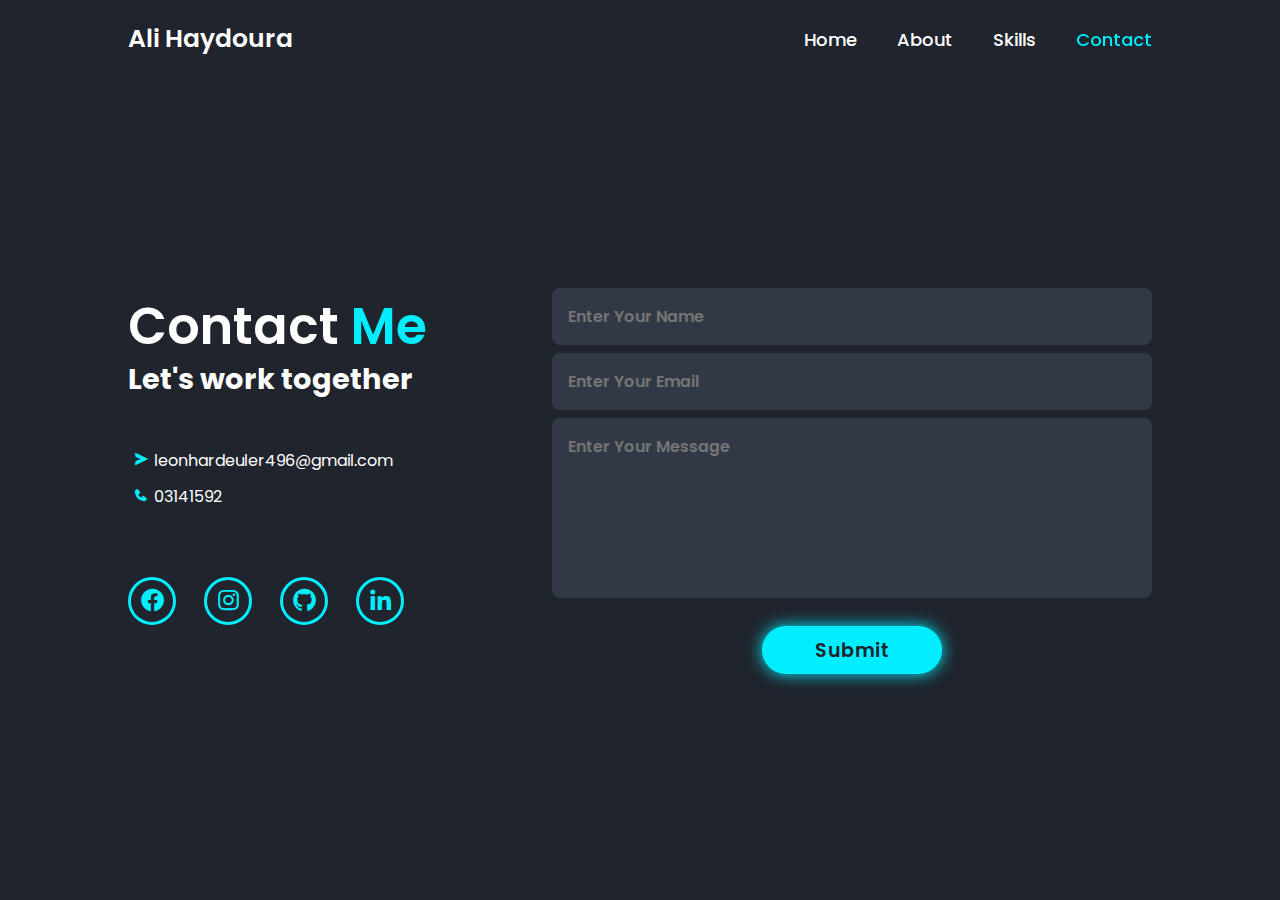
==== contact.html @ 829fc47b "Add files via upload" ====
<!DOCTYPE html>
<html lang="en">
  <head>
    <meta charset="UTF-8" />
    <meta http-equiv="X-UA-Compatible" content="IE=edge" />
    <meta name="viewport" content="width=device-width, initial-scale=1.0" />
    <title>Ali Haydoura</title>
    <link
      href="https://unpkg.com/boxicons@2.1.4/css/boxicons.min.css"
      rel="stylesheet"
    />
    <link rel="stylesheet" href="style.css" />
  </head>

  <body>
    <header class="header">
      <a href="#" class="logo">Ali Haydoura</a>
      <nav class="navbar">
        <a href="index.html">Home</a>
        <a href="about.html">About</a>
        <a href="skills.html">Skills</a>
        <a class="active" href="contact.html">Contact</a>
      </nav>
    </header>

    <section class="container">
      <div class="content">
        <h1>Contact <span class="blue">Me</span></h1>
        <h3>Let's work together</h3>
        <div class="contact-list">
          <li><i class="bx bxs-send"></i>leonhardeuler496@gmail.com</li>
          <li><i class="bx bxs-phone"></i>03141592</li>
        </div>
        <div class="contact-icons">
          <a
            href="https://www.facebook.com/share/7RPUkpcqmKJA1tgD/?mibextid=qi2Omg"
            target="_blank"
            ><i class="bx bxl-facebook-circle"></i
          ></a>
          <a
            href="https://www.instagram.com/ali.haydoura?igsh=MXVyNzF3MjYxN204bQ=="
            target="_blank"
            ><i class="bx bxl-instagram"></i
          ></a>
          <a href="https://github.com/Euler496" target="_blank"
            ><i class="bx bxl-github"></i
          ></a>
          <a
            href="https://www.linkedin.com/in/ali-haydoura-619a20301?utm_source=share&utm_campaign=share_via&utm_content=profile&utm_medium=android_app"
            target="_blank"
            ><i class="bx bxl-linkedin"></i
          ></a>
        </div>
      </div>

      <div class="content-2">
        <div class="contact-form">
          <form action="">
            <input type="text" placeholder="Enter Your Name" required />
            <input type="email" placeholder="Enter Your Email" required />
            <textarea
              name=""
              id=""
              cols="40"
              rows="10"
              placeholder="Enter Your Message"
              required
            ></textarea>
            <input type="submit" value="Submit" class="send" />
          </form>
        </div>
      </div>
    </section>
  </body>
</html>
---- style.css ----
@import url("https://fonts.googleapis.com/css2?family=Poppins:wght@300;400;500;600;700;800;900&display=swap");

:root {
  --background-color: #1f242d;
  --primary-color: #0ef;
  --alt-background-color: #323946;
}

* {
  margin: 0;
  padding: 0;
  box-sizing: border-box;
  font-family: "Poppins", sans-serif;
}

body {
  background: var(--background-color);
  color: #fff;
  animation: appear 1s ease;
}

.header {
  position: fixed;
  top: 0;
  left: 0;
  width: 100%;
  padding: 20px 10%;
  background: var(--background-color);
  display: flex;
  justify-content: space-between;
  align-items: center;
  z-index: 100;
}

.logo {
  font-size: 25px;
  color: #fff;
  text-decoration: none;
  font-weight: 600;
  pointer-events: none;
}

.navbar {
  font-size: 18px;
  color: #fff;
  text-decoration: none;
  font-weight: 500;
  margin-left: 35px;
}

.navbar a {
  font-size: 18px;
  color: #fff;
  text-decoration: none;
  font-weight: 500;
  margin-left: 35px;
}

.navbar a.active,
.navbar a:hover {
  background: #0ef;
  -webkit-text-fill-color: transparent;
  -webkit-background-clip: text;
}

.container {
  width: 100%;
  height: 100vh;
  display: flex;
  justify-content: space-between;
  align-items: center;
  padding: 70px 10% 0;
}

.content {
  max-width: 500px;
}

.content-2 {
  max-width: 600px;
}

.content h1 {
  font-size: 50.4px;
  font-weight: 600;
  line-height: 1.2;
}

.blue {
  color: #0ef;
}

.content h3 {
  font-size: 28.8px;
  font-weight: 700
}

.content p {
  font-size: 14.4px;
  margin: 20px 0 40px;
}

.btn {
  position: relative;
  display: inline-flex;
  justify-content: center;
  align-items: center;
  width: 180px;
  height: 48px;
  background: #0ef;
  border-radius: 40px;
  font-size: 19px;
  color: var(--background-color);
  text-decoration: none;
  font-weight: 600;
  letter-spacing: 1px;
  z-index: 1;
  box-shadow: 0 0 1rem #0ef;
  transition: 0.5s ease;
}

.btn:hover {
  box-shadow: none;
  cursor: pointer;
}

.img {
  width: 410px;
  height: 410px;
}

.ani-img {
  animation: floatImage 4s ease-in-out infinite;
}

.img .glowing-circle {
  position: relative;
  width: 100%;
  height: 100%;
  border-radius: 50%;
  display: flex;
  justify-content: center;
  align-items: center;
}

.img .glowing-circle::after {
  content: '';
  position: absolute;
  width: 380px;
  height: 380px;
  background: var(--background-color);
  border-radius: 50%;
}

.glowing-circle span {
  position: absolute;
  width: 100%;
  height: 100%;
  background: #0ef;
  border-radius: 50%;
}

.glowing-circle span.blur {
  filter: blur(10px);
}

.glowing-circle .image {
  position: relative;
  width: 380px;
  height: 380px;
  border-radius: 50%;
  z-index: 1;
  overflow: hidden;
}

.image img {
  position: absolute;
  top: 15px;
  left: 50%;
  transform: translate(-50%);
  max-width: 350px;
  object-fit: cover;
}

.skills {
  width: 100%;
  height: 100vh;
  padding: 70px 10% 0;
}

.skills .heading {
  display: flex;
  justify-content: center;
  margin-bottom: 2rem;
}

.skills .heading h2 {
  font-size: 38px;
}

.skills-container {
  display: grid;
  grid-template-columns: repeat(3, 1fr);
  align-items: center;
  gap: 2.5rem;
}

.skills-container .skills-box {
  position: relative;
  border-radius: 2rem;
  background: var(--alt-background-color);
  padding: 1.5rem 1rem 2rem;
  border: .2rem solid transparent;
  overflow: hidden;
  text-align: center;
  transition: .5s ease;
}

.skills-container .skills-box:hover {
  border: .2rem solid #0ef;
  transform: scale(1.02);
}

.skills-box i {
  font-size: 5rem;
  color: #0ef;
}

.skills-box h3 {
  font-size: 2rem;
}

.contact-list {
  margin: 2.5rem 0;
  list-style: none;
  font-size: 16px;
}

.contact-list i {
  margin: 10px 5px;
  color: var(--primary-color);
}

.contact-icons a {
  display: inline-flex;
  justify-content: center;
  align-items: center;
  width: 3rem;
  height: 3rem;
  background: transparent;
  border: .2rem solid var(--primary-color);
  border-radius: 50%;
  font-size: 1.7rem;
  text-decoration: none;
  color: var(--primary-color);
  margin: 1.5rem 1.5rem 3rem 0;
  transition: .5s ease;
}

.contact-icons a:hover {
  background: var(--primary-color);
  color: var(--background-color);
  box-shadow: 0 0 1rem var(--primary-color);
}

.contact-icons i:hover {
  transform: scale(1.02);
  box-shadow: 0 0 10px var(--primary-color);
}

.contact-form form {
  position: relative;
  display: flex;
  flex-direction: column;
  align-items: center;
}

.contact-form form input,
.contact-form form textarea {
  border: none;
  outline: none;
  width: 100%;
  padding: 14px;
  background: var(--alt-background-color);
  color: #fff;
  border: 2px solid transparent;
  font-size: 1rem;
  font-weight: 600;
  margin-bottom: 0.5rem;
  border-radius: 0.5rem;
  transition: .5s ease;
}

.contact-form form input:focus,
.contact-form form textarea:focus {
  border: 2px solid var(--primary-color);
}

.contact-form textarea {
  resize: none;
  height: 180px;
}

.contact-form form .send {
  position: relative;
  display: inline-flex;
  justify-content: center;
  align-items: center;
  padding: 0;
  margin-top: 20px;
  width: 180px;
  height: 48px;
  background: #0ef;
  border-radius: 40px;
  font-size: 19px;
  color: var(--background-color);
  text-decoration: none;
  font-weight: 600;
  letter-spacing: 1px;
  z-index: 1;
  box-shadow: 0 0 1rem #0ef;
  transition: 0.5s ease;
}

.contact-form form .send:hover {
  cursor: pointer;
  box-shadow: none;
}

@keyframes floatImage {
  0% {
    transform: translateY(0);
    opacity: 1;
  }

  50% {
    transform: translateY(-24px);
    opacity: 0.8;
  }

  100% {
    transform: translateY(0);
    opacity: 1;
  }
}

@keyframes appear {
  0% {
    opacity: 0;
    transform: translateY(-10px);
  }

  100% {
    opacity: 1;
    transform: translateY(0);
  }
}
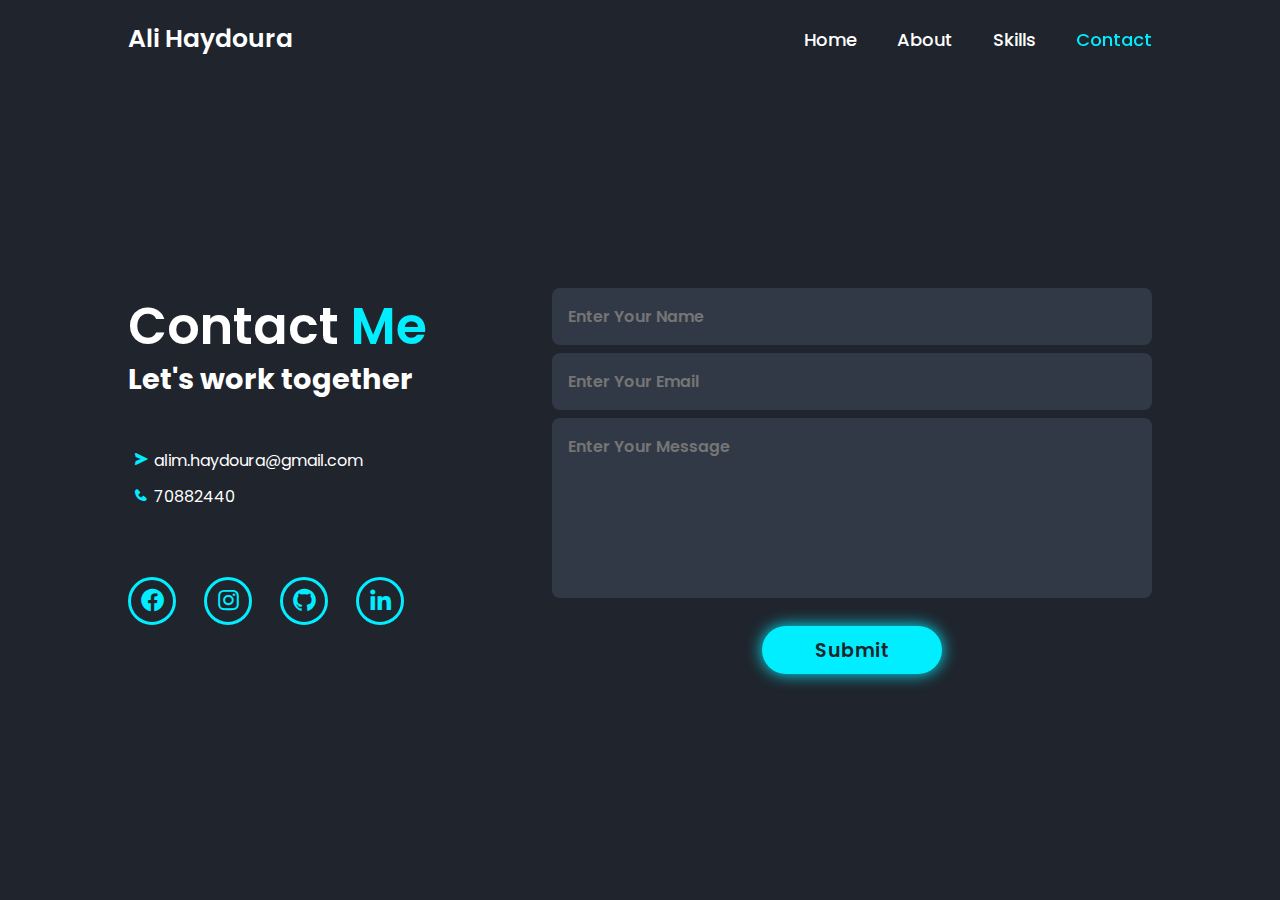
==== commit 57906ac1: "Update contact.html" ====
--- a/contact.html
+++ b/contact.html
@@ -28,8 +28,8 @@
         <h1>Contact <span class="blue">Me</span></h1>
         <h3>Let's work together</h3>
         <div class="contact-list">
-          <li><i class="bx bxs-send"></i>leonhardeuler496@gmail.com</li>
-          <li><i class="bx bxs-phone"></i>03141592</li>
+          <li><i class="bx bxs-send"></i>alim.haydoura@gmail.com</li>
+          <li><i class="bx bxs-phone"></i>70882440</li>
         </div>
         <div class="contact-icons">
           <a
@@ -42,7 +42,7 @@
             target="_blank"
             ><i class="bx bxl-instagram"></i
           ></a>
-          <a href="https://github.com/Euler496" target="_blank"
+          <a href="https://github.com/ali-haydoura" target="_blank"
             ><i class="bx bxl-github"></i
           ></a>
           <a
